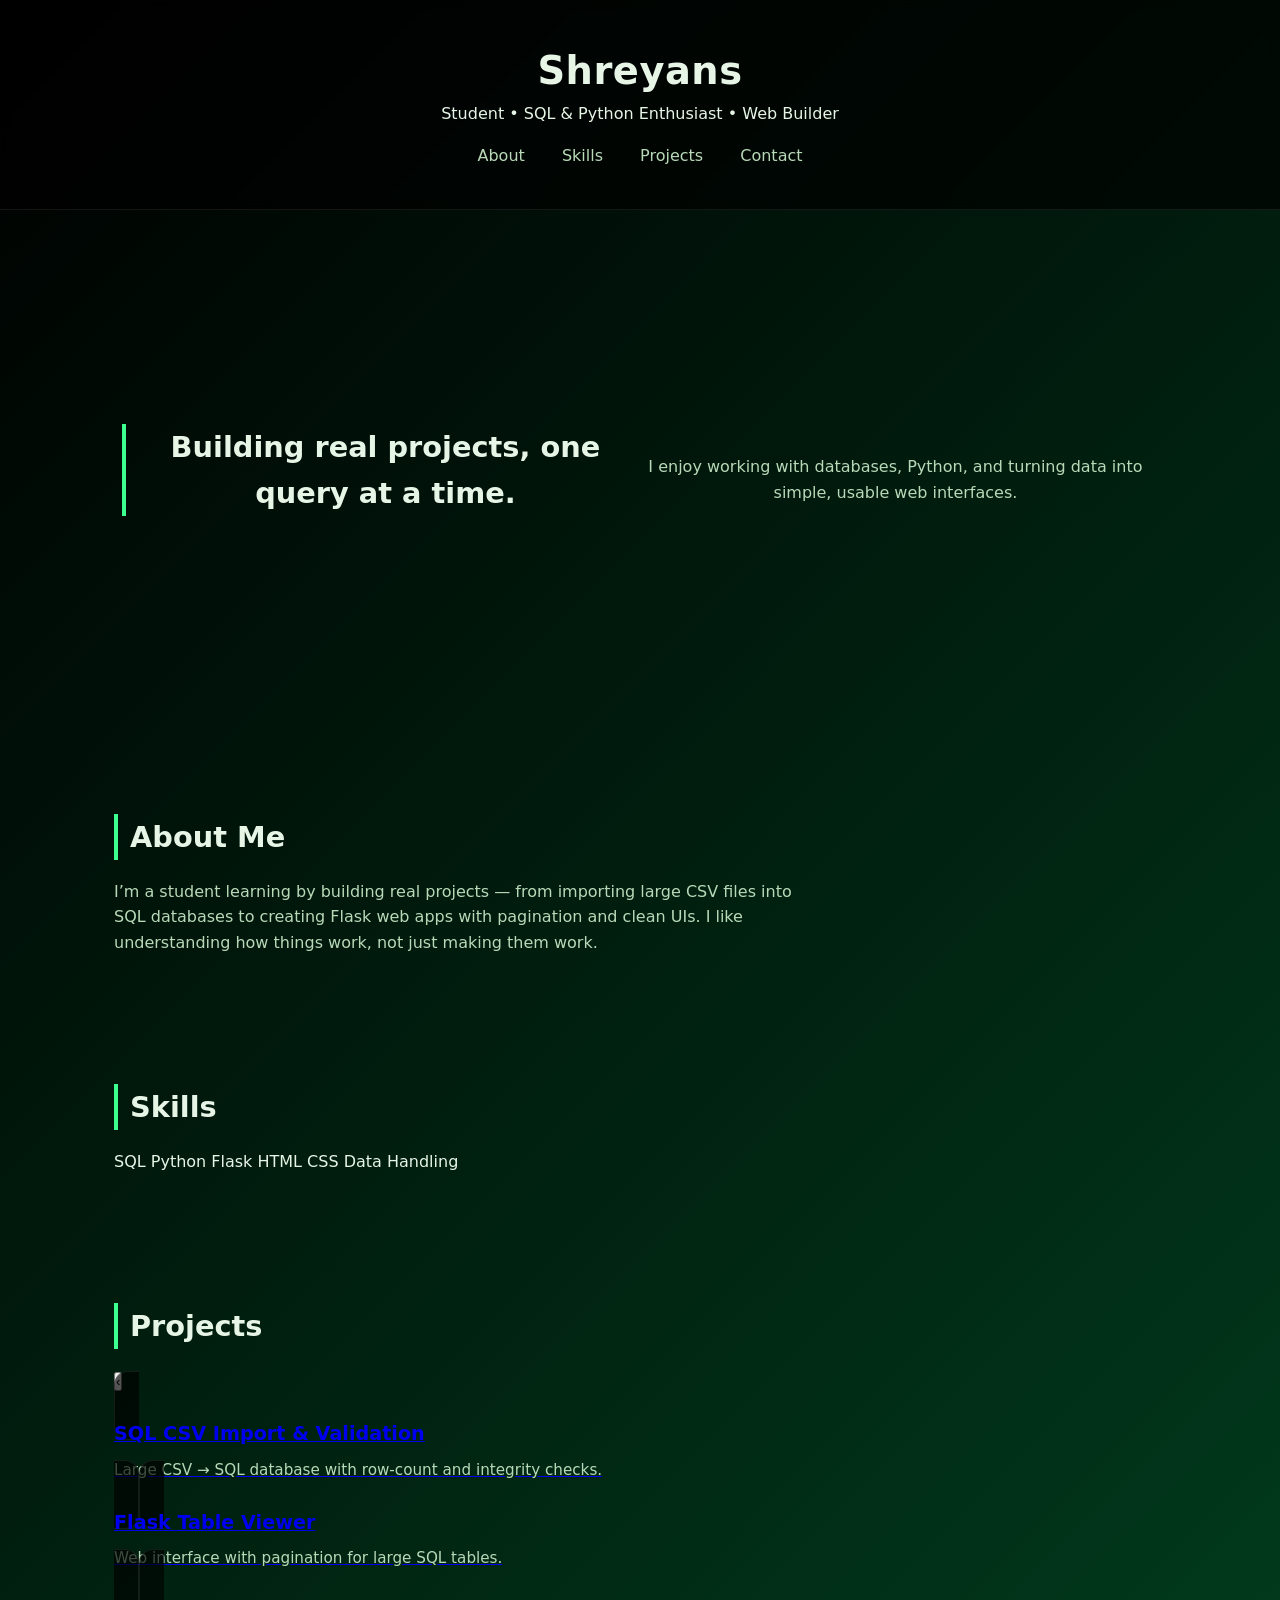
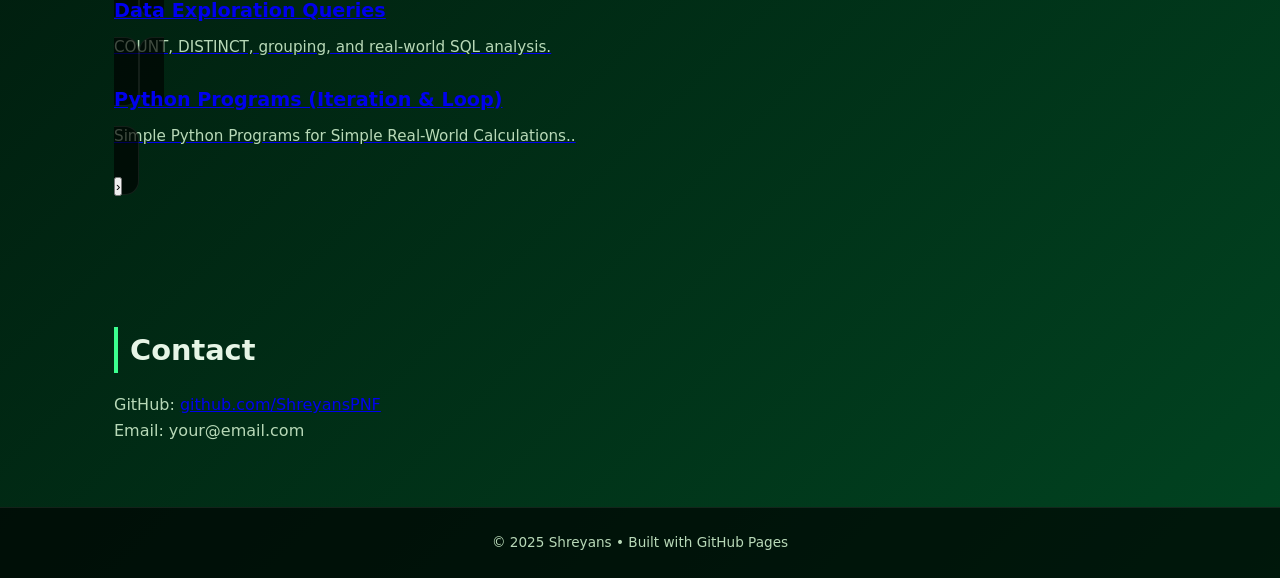
==== index.html @ ba85c7fb "Update GitHub link in contact section" ====
<!DOCTYPE html>
<html lang="en">
<head>
  <meta charset="UTF-8">
  <meta name="viewport" content="width=device-width, initial-scale=1.0">
  <title>Shreyans | Portfolio</title>
   <link rel="icon" type="image/png" href="images/logo.png">
  <link rel="stylesheet" href="style.css">
</head>
<body>

  <!-- Header -->
  <header>
    <h1>Shreyans</h1>
    <p class="tagline">Student • SQL & Python Enthusiast • Web Builder</p>
    <nav>
      <a href="#about">About</a>
      <a href="#skills">Skills</a>
      <a href="#projects">Projects</a>
      <a href="#contact">Contact</a>
    </nav>
  </header>

  <!-- Hero -->
  <section class="hero">
    <h2>Building real projects, one query at a time.</h2>
    <p>
      I enjoy working with databases, Python, and turning data into
      simple, usable web interfaces.
    </p>
  </section>

  <!-- About -->
  <section id="about">
    <h2>About Me</h2>
    <p>
      I’m a student learning by building real projects — from importing
      large CSV files into SQL databases to creating Flask web apps with
      pagination and clean UIs. I like understanding how things work,
      not just making them work.
    </p>
  </section>

  <!-- Skills -->
  <section id="skills">
    <h2>Skills</h2>
    <div class="skills-list">
      <span>SQL</span>
      <span>Python</span>
      <span>Flask</span>
      <span>HTML</span>
      <span>CSS</span>
      <span>Data Handling</span>
    </div>
  </section>

 <section id="projects">
  <h2>Projects</h2>

  <div class="carousel-container">
    <button class="carousel-btn left" onclick="scrollCarousel(-1)">‹</button>

    <div class="carousel" id="carousel">

      <a class="project-card" href="projects/sql-csv-import.html">
        <div class="project-image" style="background-image: url('images/sql.png');"></div>
        <h3>SQL CSV Import & Validation</h3>
        <p>Large CSV → SQL database with row-count and integrity checks.</p>
      </a>

      <a class="project-card" href="projects/flask-pagination.html">
        <div class="project-image" style="background-image: url('images/flask.png');"></div>
        <h3>Flask Table Viewer</h3>
        <p>Web interface with pagination for large SQL tables.</p>
      </a>

      <a class="project-card" href="projects/data-analysis.html">
        <div class="project-image" style="background-image: url('images/project-files.png');"></div>
        <h3>Data Exploration Queries</h3>
        <p>COUNT, DISTINCT, grouping, and real-world SQL analysis.</p>
      </a>

      <a class="project-card" href="projects/python.html">
        <div class="project-image" style="background-image: url('images/hd-python-logo-symbol-transparent-png-735811696257415dbkifcuokn.png');"></div>
        <h3>Python Programs (Iteration & Loop)</h3>
        <p>Simple Python Programs for Simple Real-World Calculations..</p>
      </a>

    </div>

    <button class="carousel-btn right" onclick="scrollCarousel(1)">›</button>
  </div>
</section>

<script src="carousel.js"></script>


  <!-- Contact -->
  <section id="contact">
    <h2>Contact</h2>
    <p>
      GitHub: <a href="https://github.com/ShreyansPNF" target="_blank">github.com/ShreyansPNF</a>
      
    </p>
    <p>Email: your@email.com</p>
  </section>

  <!-- Footer -->
  <footer>
    <p>© 2025 Shreyans • Built with GitHub Pages</p>
  </footer>

</body>
</html>
---- style.css ----
/* =====================
   CSS RESET & VARIABLES
===================== */
:root {
  --bg-dark: #000000;
  --bg-green: #014421;
  --surface: rgba(0, 0, 0, 0.65);
  --text-main: #e6f5e6;
  --text-muted: #b8d9b8;
  --accent: #3cff8f;
  --accent-soft: #1fa463;
  --border-soft: rgba(255, 255, 255, 0.08);
}

* {
  box-sizing: border-box;
  margin: 0;
  padding: 0;
}

/* =====================
   BODY
===================== */
body {
  font-family: system-ui, -apple-system, BlinkMacSystemFont, "Segoe UI",
               Roboto, Ubuntu, Cantarell, sans-serif;
  background: linear-gradient(135deg, var(--bg-dark), var(--bg-green));
  color: var(--text-main);
  line-height: 1.6;
}

/* =====================
   HEADER
===================== */
header {
  padding: 2.5rem 1.5rem;
  background: var(--surface);
  backdrop-filter: blur(6px);
  border-bottom: 1px solid var(--border-soft);
  text-align: center;
}

header h1 {
  font-size: 2.4rem;
  font-weight: 700;
  letter-spacing: 0.5px;
}

nav {
  margin-top: 1rem;
}

nav a {
  margin: 0 1rem;
  text-decoration: none;
  color: var(--text-muted);
  font-weight: 500;
  transition: color 0.25s ease;
}

nav a:hover {
  color: var(--accent);
}

/* =====================
   HERO
===================== */
.hero {
  min-height: 60vh;
  display: flex;
  align-items: center;
  justify-content: center;
  text-align: center;
  padding: 2rem;
}

.hero-content h2 {
  font-size: 2.2rem;
  font-weight: 600;
  margin-bottom: 0.5rem;
}

.hero-content p {
  font-size: 1.1rem;
  color: var(--text-muted);
  max-width: 520px;
  margin: 0 auto;
}

/* =====================
   SECTIONS
===================== */
section {
  padding: 4rem 1.5rem;
  max-width: 1100px;
  margin: auto;
}

section h2 {
  font-size: 1.8rem;
  margin-bottom: 1.2rem;
  border-left: 4px solid var(--accent);
  padding-left: 0.75rem;
}

section p {
  max-width: 700px;
  color: var(--text-muted);
}

/* =====================
   PROJECT CARDS / CAROUSEL
===================== */
.projects-grid {
  display: grid;
  grid-template-columns: repeat(auto-fit, minmax(260px, 1fr));
  gap: 1.5rem;
  margin-top: 2rem;
}

.project-card {
  background: var(--surface);
  border: 1px solid var(--border-soft);
  border-radius: 14px;
  padding: 1.5rem;
  transition: transform 0.25s ease, border 0.25s ease;
}

.project-card:hover {
  transform: translateY(-4px);
  border-color: var(--accent-soft);
}

.project-card h3 {
  font-size: 1.2rem;
  margin-bottom: 0.5rem;
}

.project-card p {
  font-size: 0.95rem;
}

/* =====================
   BUTTONS
===================== */
.btn {
  display: inline-block;
  margin-top: 1rem;
  padding: 0.55rem 1.2rem;
  border-radius: 999px;
  background: transparent;
  border: 1px solid var(--accent);
  color: var(--accent);
  text-decoration: none;
  font-size: 0.9rem;
  transition: background 0.25s ease, color 0.25s ease;
}

.btn:hover {
  background: var(--accent);
  color: #002412;
}

/* =====================
   FOOTER
===================== */
footer {
  text-align: center;
  padding: 1.5rem;
  background: var(--surface);
  border-top: 1px solid var(--border-soft);
  font-size: 0.85rem;
  color: var(--text-muted);
}
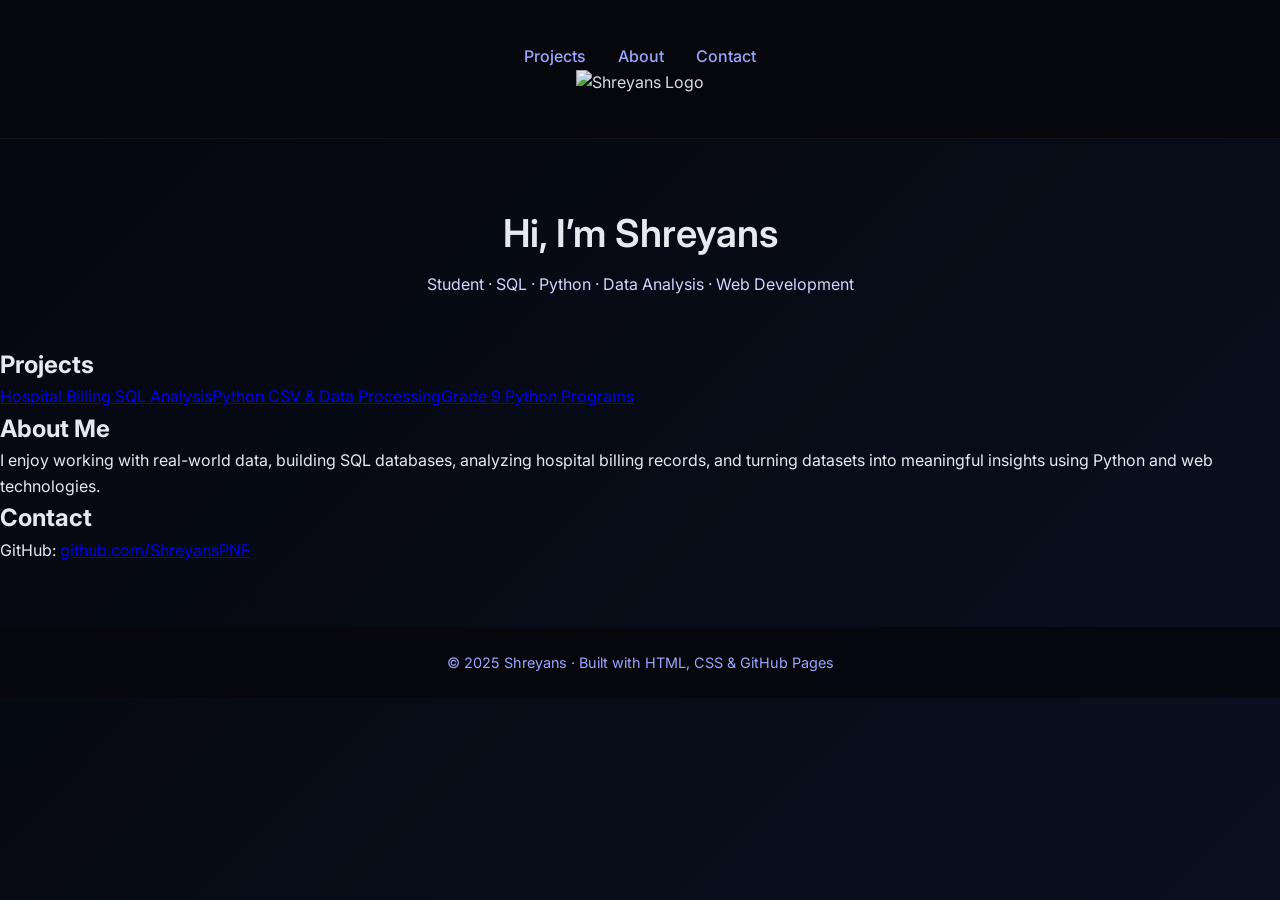
==== commit 6981e0ef: "Refactor index.html for improved structure and clarity" ====
--- a/index.html
+++ b/index.html
@@ -1,113 +1,102 @@
 <!DOCTYPE html>
 <html lang="en">
 <head>
-  <meta charset="UTF-8">
-  <meta name="viewport" content="width=device-width, initial-scale=1.0">
+  <meta charset="UTF-8" />
+  <meta name="viewport" content="width=device-width, initial-scale=1.0" />
   <title>Shreyans | Portfolio</title>
-   <link rel="icon" type="image/png" href="images/logo.png">
-  <link rel="stylesheet" href="style.css">
+
+  <!-- CSS -->
+  <link rel="stylesheet" href="style.css?v=5">
+
+  <!-- Optional Google Font -->
+  <link href="https://fonts.googleapis.com/css2?family=Inter:wght@400;500;600;700&display=swap" rel="stylesheet">
 </head>
+
 <body>
 
-  <!-- Header -->
-  <header>
-    <h1>Shreyans</h1>
-    <p class="tagline">Student • SQL & Python Enthusiast • Web Builder</p>
-    <nav>
-      <a href="#about">About</a>
-      <a href="#skills">Skills</a>
-      <a href="#projects">Projects</a>
-      <a href="#contact">Contact</a>
-    </nav>
+  <!-- ================= HEADER ================= -->
+  <header class="header">
+    <div class="header-inner">
+
+      <!-- Navigation -->
+      <nav class="nav">
+        <a href="#projects">Projects</a>
+        <a href="#about">About</a>
+        <a href="#contact">Contact</a>
+      </nav>
+
+      <!-- Center Logo -->
+      <div class="logo">
+        <!-- Replace logo.png with your logo file -->
+        <img src="logo.png" alt="Shreyans Logo">
+      </div>
+
+    </div>
   </header>
 
-  <!-- Hero -->
+  <!-- ================= HERO ================= -->
   <section class="hero">
-    <h2>Building real projects, one query at a time.</h2>
+    <h1>Hi, I’m Shreyans</h1>
     <p>
-      I enjoy working with databases, Python, and turning data into
-      simple, usable web interfaces.
+      Student · SQL · Python · Data Analysis · Web Development
     </p>
   </section>
 
-  <!-- About -->
-  <section id="about">
+  <!-- ================= PROJECTS ================= -->
+  <section class="projects" id="projects">
+    <h2>Projects</h2>
+
+    <div class="carousel">
+
+      <!-- Project Card 1 -->
+      <a href="sql-project.html" class="card">
+        <span>Hospital Billing SQL Analysis</span>
+      </a>
+
+      <!-- Project Card 2 -->
+      <a href="python-project.html" class="card">
+        <span>Python CSV & Data Processing</span>
+      </a>
+
+      <!-- Project Card 3 -->
+      <a href="grade9.html" class="card">
+        <span>Grade 9 Python Programs</span>
+      </a>
+
+      <!-- Add more cards anytime -->
+      <!--
+      <a href="new-project.html" class="card">
+        <span>New Project</span>
+      </a>
+      -->
+
+    </div>
+  </section>
+
+  <!-- ================= ABOUT ================= -->
+  <section class="about" id="about">
     <h2>About Me</h2>
     <p>
-      I’m a student learning by building real projects — from importing
-      large CSV files into SQL databases to creating Flask web apps with
-      pagination and clean UIs. I like understanding how things work,
-      not just making them work.
+      I enjoy working with real-world data, building SQL databases,
+      analyzing hospital billing records, and turning datasets into
+      meaningful insights using Python and web technologies.
     </p>
   </section>
 
-  <!-- Skills -->
-  <section id="skills">
-    <h2>Skills</h2>
-    <div class="skills-list">
-      <span>SQL</span>
-      <span>Python</span>
-      <span>Flask</span>
-      <span>HTML</span>
-      <span>CSS</span>
-      <span>Data Handling</span>
-    </div>
+  <!-- ================= CONTACT ================= -->
+  <section class="contact" id="contact">
+    <h2>Contact</h2>
+    <p>
+      GitHub:
+      <a href="https://github.com/ShreyansPNF" target="_blank">
+        github.com/ShreyansPNF
+      </a>
+    </p>
   </section>
 
- <section id="projects">
-  <h2>Projects</h2>
-
-  <div class="carousel-container">
-    <button class="carousel-btn left" onclick="scrollCarousel(-1)">‹</button>
-
-    <div class="carousel" id="carousel">
-
-      <a class="project-card" href="projects/sql-csv-import.html">
-        <div class="project-image" style="background-image: url('images/sql.png');"></div>
-        <h3>SQL CSV Import & Validation</h3>
-        <p>Large CSV → SQL database with row-count and integrity checks.</p>
-      </a>
-
-      <a class="project-card" href="projects/flask-pagination.html">
-        <div class="project-image" style="background-image: url('images/flask.png');"></div>
-        <h3>Flask Table Viewer</h3>
-        <p>Web interface with pagination for large SQL tables.</p>
-      </a>
-
-      <a class="project-card" href="projects/data-analysis.html">
-        <div class="project-image" style="background-image: url('images/project-files.png');"></div>
-        <h3>Data Exploration Queries</h3>
-        <p>COUNT, DISTINCT, grouping, and real-world SQL analysis.</p>
-      </a>
-
-      <a class="project-card" href="projects/python.html">
-        <div class="project-image" style="background-image: url('images/hd-python-logo-symbol-transparent-png-735811696257415dbkifcuokn.png');"></div>
-        <h3>Python Programs (Iteration & Loop)</h3>
-        <p>Simple Python Programs for Simple Real-World Calculations..</p>
-      </a>
-
-    </div>
-
-    <button class="carousel-btn right" onclick="scrollCarousel(1)">›</button>
-  </div>
-</section>
-
-<script src="carousel.js"></script>
-
-
-  <!-- Contact -->
-  <section id="contact">
-    <h2>Contact</h2>
-    <p>
-      GitHub: <a href="https://github.com/ShreyansPNF" target="_blank">github.com/ShreyansPNF</a>
-      
-    </p>
-    <p>Email: your@email.com</p>
-  </section>
-
-  <!-- Footer -->
-  <footer>
-    <p>© 2025 Shreyans • Built with GitHub Pages</p>
+  <!-- ================= FOOTER ================= -->
+  <footer class="footer">
+    <p>© 2025 Shreyans · Built with HTML, CSS & GitHub Pages</p>
   </footer>
 
 </body>
--- a/style.css
+++ b/style.css
@@ -1,31 +1,17 @@
 /* =====================
-   CSS RESET & VARIABLES
+   GLOBAL
 ===================== */
-:root {
-  --bg-dark: #000000;
-  --bg-green: #014421;
-  --surface: rgba(0, 0, 0, 0.65);
-  --text-main: #e6f5e6;
-  --text-muted: #b8d9b8;
-  --accent: #3cff8f;
-  --accent-soft: #1fa463;
-  --border-soft: rgba(255, 255, 255, 0.08);
+* {
+  margin: 0;
+  padding: 0;
+  box-sizing: border-box;
 }
 
-* {
-  box-sizing: border-box;
-  margin: 0;
-  padding: 0;
-}
-
-/* =====================
-   BODY
-===================== */
 body {
-  font-family: system-ui, -apple-system, BlinkMacSystemFont, "Segoe UI",
-               Roboto, Ubuntu, Cantarell, sans-serif;
-  background: linear-gradient(135deg, var(--bg-dark), var(--bg-green));
-  color: var(--text-main);
+  font-family: "Inter", Arial, sans-serif;
+  background: linear-gradient(135deg, #05070d, #0a1020);
+  color: #e6e9f0;
+  min-height: 100vh;
   line-height: 1.6;
 }
 
@@ -33,132 +19,125 @@
    HEADER
 ===================== */
 header {
-  padding: 2.5rem 1.5rem;
-  background: var(--surface);
-  backdrop-filter: blur(6px);
-  border-bottom: 1px solid var(--border-soft);
+  padding: 2rem 1rem 1.5rem;
   text-align: center;
+  background: rgba(5, 7, 13, 0.9);
+  border-bottom: 1px solid rgba(255,255,255,0.05);
 }
 
-header h1 {
-  font-size: 2.4rem;
-  font-weight: 700;
-  letter-spacing: 0.5px;
+.logo-container {
+  display: flex;
+  justify-content: center;
+  margin-bottom: 0.75rem;
 }
 
+.logo {
+  height: 44px;
+  opacity: 0.95;
+}
+
+h1 {
+  font-size: 2.4rem;
+  font-weight: 600;
+  margin-bottom: 0.5rem;
+}
+
+/* =====================
+   NAV
+===================== */
 nav {
-  margin-top: 1rem;
+  margin-top: 0.75rem;
 }
 
 nav a {
-  margin: 0 1rem;
+  color: #9aa7ff;
   text-decoration: none;
-  color: var(--text-muted);
+  margin: 0 14px;
   font-weight: 500;
   transition: color 0.25s ease;
 }
 
 nav a:hover {
-  color: var(--accent);
+  color: #ffffff;
 }
 
 /* =====================
    HERO
 ===================== */
 .hero {
-  min-height: 60vh;
-  display: flex;
-  align-items: center;
-  justify-content: center;
+  padding: 4rem 1rem 3rem;
   text-align: center;
-  padding: 2rem;
 }
 
-.hero-content h2 {
+.hero h2 {
   font-size: 2.2rem;
-  font-weight: 600;
+  margin-bottom: 0.8rem;
+}
+
+.hero p {
+  max-width: 600px;
+  margin: auto;
+  color: #cfd6ff;
+}
+
+/* =====================
+   CAROUSEL
+===================== */
+.carousel-wrapper {
+  max-width: 900px;
+  margin: 3rem auto;
+  position: relative;
+  overflow: hidden;
+  border-radius: 16px;
+  background: rgba(255,255,255,0.03);
+  border: 1px solid rgba(255,255,255,0.05);
+}
+
+.carousel {
+  display: flex;
+  transition: transform 0.5s ease-in-out;
+}
+
+.carousel-item {
+  min-width: 100%;
+  padding: 3rem;
+  text-align: center;
+}
+
+.carousel-item h3 {
+  font-size: 1.6rem;
   margin-bottom: 0.5rem;
 }
 
-.hero-content p {
-  font-size: 1.1rem;
-  color: var(--text-muted);
-  max-width: 520px;
-  margin: 0 auto;
+.carousel-item p {
+  color: #b8c0ff;
 }
 
 /* =====================
-   SECTIONS
+   CAROUSEL BUTTONS
 ===================== */
-section {
-  padding: 4rem 1.5rem;
-  max-width: 1100px;
-  margin: auto;
+.carousel-btn {
+  position: absolute;
+  top: 50%;
+  transform: translateY(-50%);
+  background: rgba(20, 30, 70, 0.8);
+  color: white;
+  border: none;
+  padding: 0.6rem 1rem;
+  font-size: 1.2rem;
+  cursor: pointer;
 }
 
-section h2 {
-  font-size: 1.8rem;
-  margin-bottom: 1.2rem;
-  border-left: 4px solid var(--accent);
-  padding-left: 0.75rem;
+.carousel-btn:hover {
+  background: rgba(60, 90, 255, 0.9);
 }
 
-section p {
-  max-width: 700px;
-  color: var(--text-muted);
+.prev {
+  left: 10px;
 }
 
-/* =====================
-   PROJECT CARDS / CAROUSEL
-===================== */
-.projects-grid {
-  display: grid;
-  grid-template-columns: repeat(auto-fit, minmax(260px, 1fr));
-  gap: 1.5rem;
-  margin-top: 2rem;
-}
-
-.project-card {
-  background: var(--surface);
-  border: 1px solid var(--border-soft);
-  border-radius: 14px;
-  padding: 1.5rem;
-  transition: transform 0.25s ease, border 0.25s ease;
-}
-
-.project-card:hover {
-  transform: translateY(-4px);
-  border-color: var(--accent-soft);
-}
-
-.project-card h3 {
-  font-size: 1.2rem;
-  margin-bottom: 0.5rem;
-}
-
-.project-card p {
-  font-size: 0.95rem;
-}
-
-/* =====================
-   BUTTONS
-===================== */
-.btn {
-  display: inline-block;
-  margin-top: 1rem;
-  padding: 0.55rem 1.2rem;
-  border-radius: 999px;
-  background: transparent;
-  border: 1px solid var(--accent);
-  color: var(--accent);
-  text-decoration: none;
-  font-size: 0.9rem;
-  transition: background 0.25s ease, color 0.25s ease;
-}
-
-.btn:hover {
-  background: var(--accent);
-  color: #002412;
+.next {
+  right: 10px;
 }
 
 /* =====================
@@ -167,8 +146,8 @@
 footer {
   text-align: center;
   padding: 1.5rem;
-  background: var(--surface);
-  border-top: 1px solid var(--border-soft);
-  font-size: 0.85rem;
-  color: var(--text-muted);
+  margin-top: 4rem;
+  background: rgba(5,7,13,0.9);
+  color: #9aa7ff;
+  font-size: 0.9rem;
 }
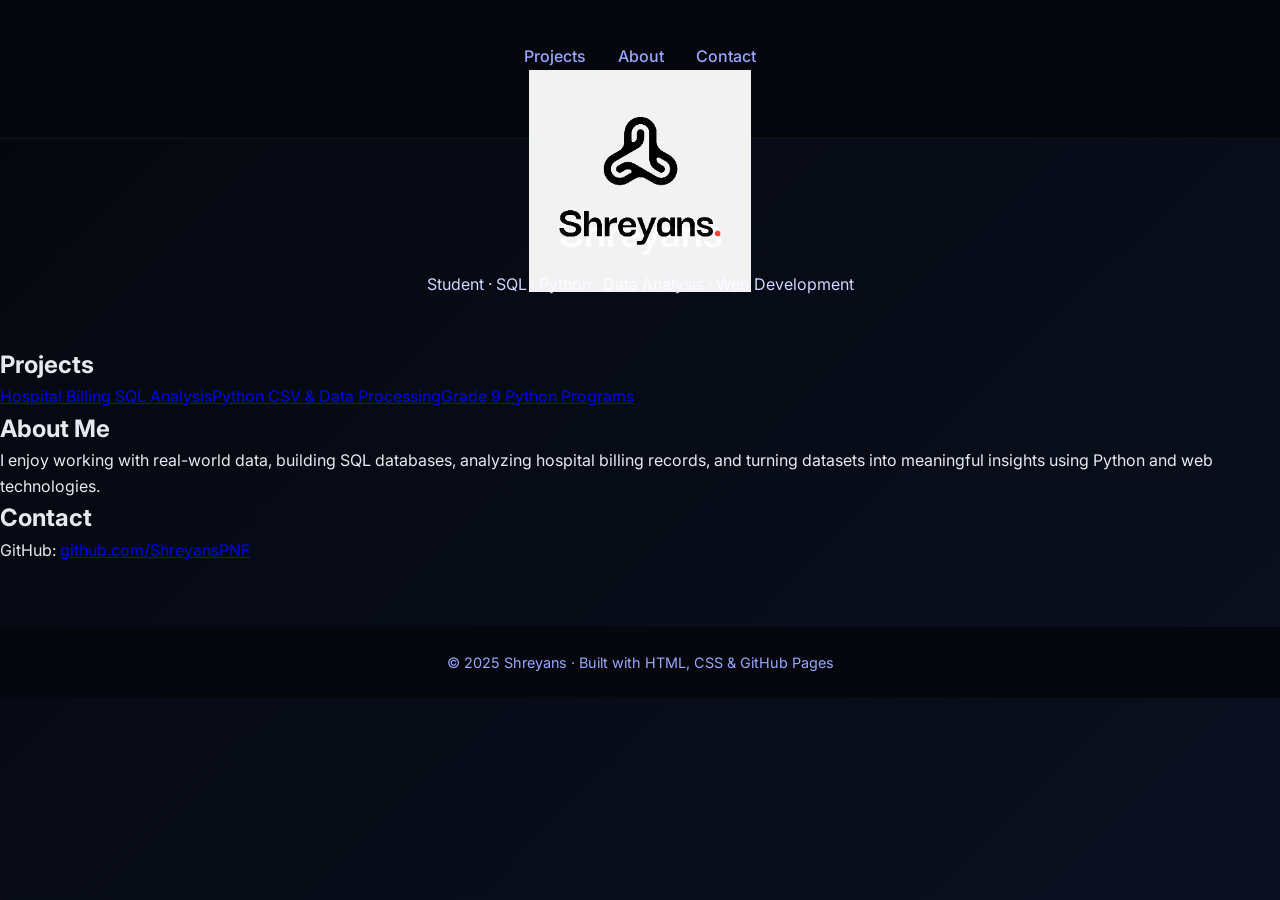
==== commit d608e144: "Update logo image source and header text" ====
--- a/index.html
+++ b/index.html
@@ -28,7 +28,7 @@
       <!-- Center Logo -->
       <div class="logo">
         <!-- Replace logo.png with your logo file -->
-        <img src="logo.png" alt="Shreyans Logo">
+        <img src="images/logo.png" alt="Shreyans Logo">
       </div>
 
     </div>
@@ -36,7 +36,7 @@
 
   <!-- ================= HERO ================= -->
   <section class="hero">
-    <h1>Hi, I’m Shreyans</h1>
+    <h1>Shreyans</h1>
     <p>
       Student · SQL · Python · Data Analysis · Web Development
     </p>
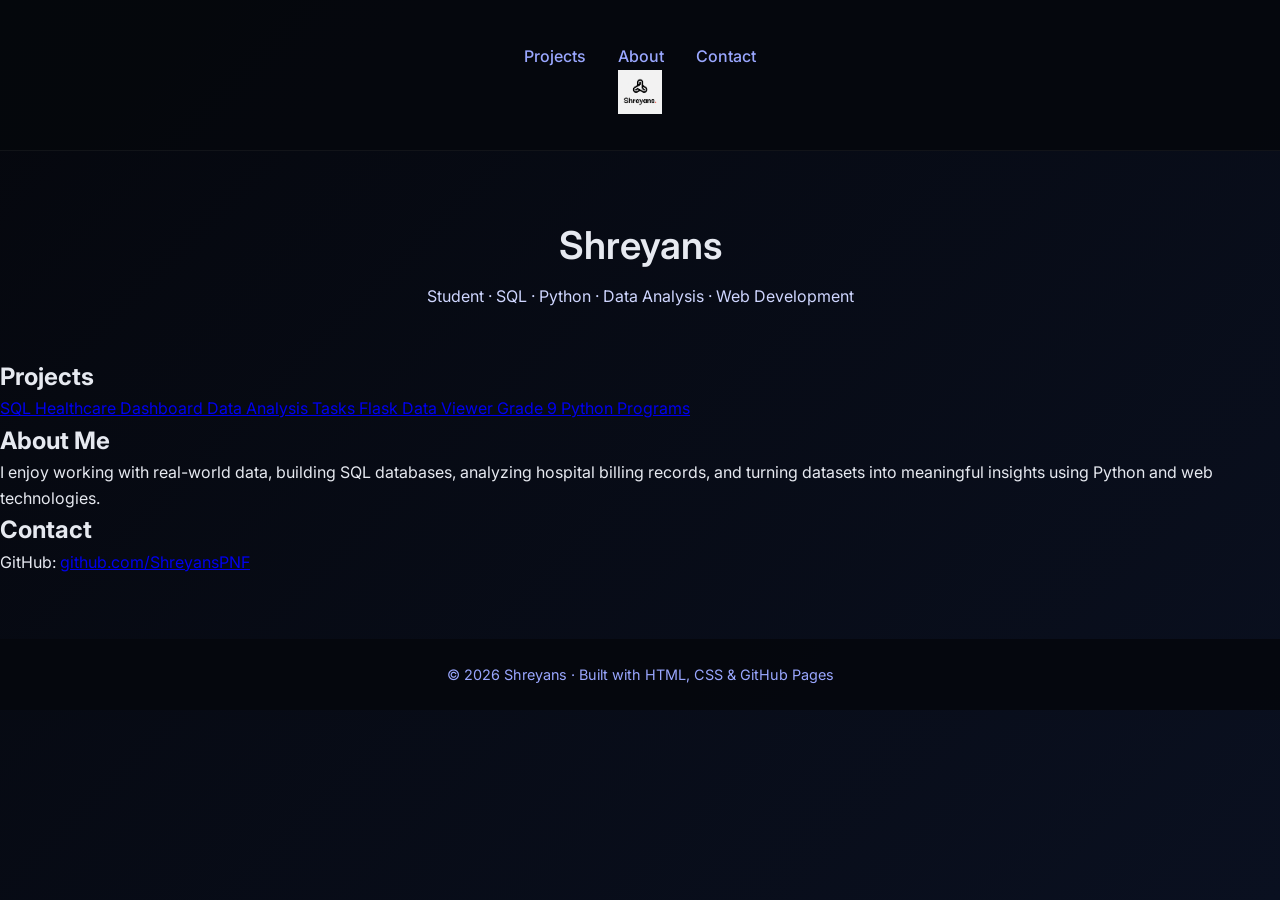
==== commit 8b489152: "Refactor index.html by cleaning up comments Removed unnecessary comments and updated footer year." ====
--- a/index.html
+++ b/index.html
@@ -5,13 +5,10 @@
   <meta name="viewport" content="width=device-width, initial-scale=1.0" />
   <title>Shreyans | Portfolio</title>
 
-  <!-- CSS -->
   <link rel="stylesheet" href="style.css?v=5">
 
-  <!-- Optional Google Font -->
   <link href="https://fonts.googleapis.com/css2?family=Inter:wght@400;500;600;700&display=swap" rel="stylesheet">
 </head>
-
 <body>
 
   <!-- ================= HEADER ================= -->
@@ -25,10 +22,9 @@
         <a href="#contact">Contact</a>
       </nav>
 
-      <!-- Center Logo -->
-      <div class="logo">
-        <!-- Replace logo.png with your logo file -->
-        <img src="images/logo.png" alt="Shreyans Logo">
+      <!-- Logo -->
+      <div class="logo-container">
+        <img class="logo" src="images/logo.png" alt="Shreyans Logo">
       </div>
 
     </div>
@@ -45,31 +41,22 @@
   <!-- ================= PROJECTS ================= -->
   <section class="projects" id="projects">
     <h2>Projects</h2>
-
-    <div class="carousel">
-
-      <!-- Project Card 1 -->
-      <a href="sql-project.html" class="card">
-        <span>Hospital Billing SQL Analysis</span>
+    <div class="projects-grid">
+      <a href="projects/sql-csv-import.html" class="card">
+        <span>SQL Healthcare Dashboard</span>
       </a>
 
-      <!-- Project Card 2 -->
-      <a href="python-project.html" class="card">
-        <span>Python CSV & Data Processing</span>
+      <a href="projects/data-analysis.html" class="card">
+        <span>Data Analysis Tasks</span>
       </a>
 
-      <!-- Project Card 3 -->
-      <a href="grade9.html" class="card">
+      <a href="projects/flash-pagination.html" class="card">
+        <span>Flask Data Viewer</span>
+      </a>
+
+      <a href="projects/python.html" class="card">
         <span>Grade 9 Python Programs</span>
       </a>
-
-      <!-- Add more cards anytime -->
-      <!--
-      <a href="new-project.html" class="card">
-        <span>New Project</span>
-      </a>
-      -->
-
     </div>
   </section>
 
@@ -94,9 +81,8 @@
     </p>
   </section>
 
-  <!-- ================= FOOTER ================= -->
   <footer class="footer">
-    <p>© 2025 Shreyans · Built with HTML, CSS & GitHub Pages</p>
+    <p>© 2026 Shreyans · Built with HTML, CSS & GitHub Pages</p>
   </footer>
 
 </body>
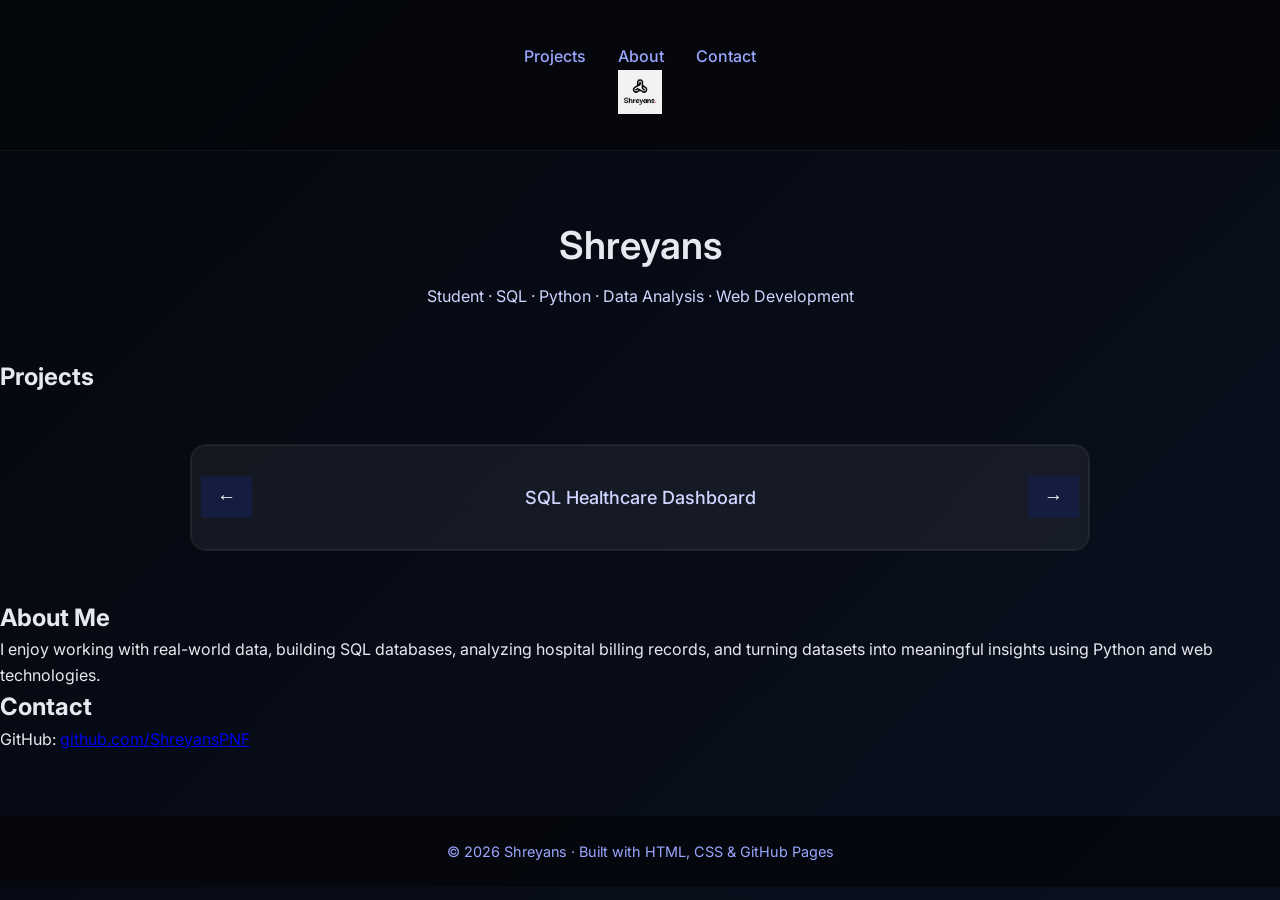
==== commit 5f3d4d26: "Refactor projects section into a carousel layout" ====
--- a/index.html
+++ b/index.html
@@ -6,7 +6,8 @@
   <title>Shreyans | Portfolio</title>
 
   <link rel="stylesheet" href="style.css?v=5">
-
+<!-- Be sure to include this before </body> -->
+<script src="carousel.js"></script>
   <link href="https://fonts.googleapis.com/css2?family=Inter:wght@400;500;600;700&display=swap" rel="stylesheet">
 </head>
 <body>
@@ -39,26 +40,31 @@
   </section>
 
   <!-- ================= PROJECTS ================= -->
-  <section class="projects" id="projects">
-    <h2>Projects</h2>
-    <div class="projects-grid">
-      <a href="projects/sql-csv-import.html" class="card">
+<!-- ...header, hero, etc above... -->
+<section class="projects" id="projects">
+  <h2>Projects</h2>
+  <div class="carousel-wrapper">
+    <button class="carousel-btn prev" onclick="scrollCarousel(-1)">&#8592;</button>
+    <div class="carousel" id="carousel">
+      <a href="projects/sql-csv-import.html" class="carousel-item card">
         <span>SQL Healthcare Dashboard</span>
       </a>
-
-      <a href="projects/data-analysis.html" class="card">
+      <a href="projects/data-analysis.html" class="carousel-item card">
         <span>Data Analysis Tasks</span>
       </a>
-
-      <a href="projects/flash-pagination.html" class="card">
+      <a href="projects/flash-pagination.html" class="carousel-item card">
         <span>Flask Data Viewer</span>
       </a>
-
-      <a href="projects/python.html" class="card">
+      <a href="projects/python.html" class="carousel-item card">
         <span>Grade 9 Python Programs</span>
       </a>
     </div>
-  </section>
+    <button class="carousel-btn next" onclick="scrollCarousel(1)">&#8594;</button>
+  </div>
+</section>
+<!-- ...rest of your HTML... -->
+
+
 
   <!-- ================= ABOUT ================= -->
   <section class="about" id="about">
--- a/style.css
+++ b/style.css
@@ -151,3 +151,32 @@
   color: #9aa7ff;
   font-size: 0.9rem;
 }
+
+/* ...keep your CSS here, but add the grid for project cards: ... */
+
+.projects-grid {
+  display: grid;
+  grid-template-columns: repeat(auto-fit, minmax(220px, 1fr));
+  gap: 1.5rem;
+  margin: 2rem 0;
+}
+
+.card {
+  background: rgba(255,255,255,0.03);
+  border: 1px solid rgba(255,255,255,0.07);
+  border-radius: 14px;
+  padding: 2.3rem 1rem;
+  text-align: center;
+  color: #cfd6ff;
+  font-size: 1.13rem;
+  font-weight: 500;
+  text-decoration: none;
+  box-shadow: 0 2px 12px 0 rgba(0,0,0,0.07);
+  transition: background 0.25s, box-shadow 0.25s, color 0.18s;
+  cursor: pointer;
+}
+
+.card:hover {
+  background: rgba(70, 100, 255, 0.1);
+  color: #fff;
+}
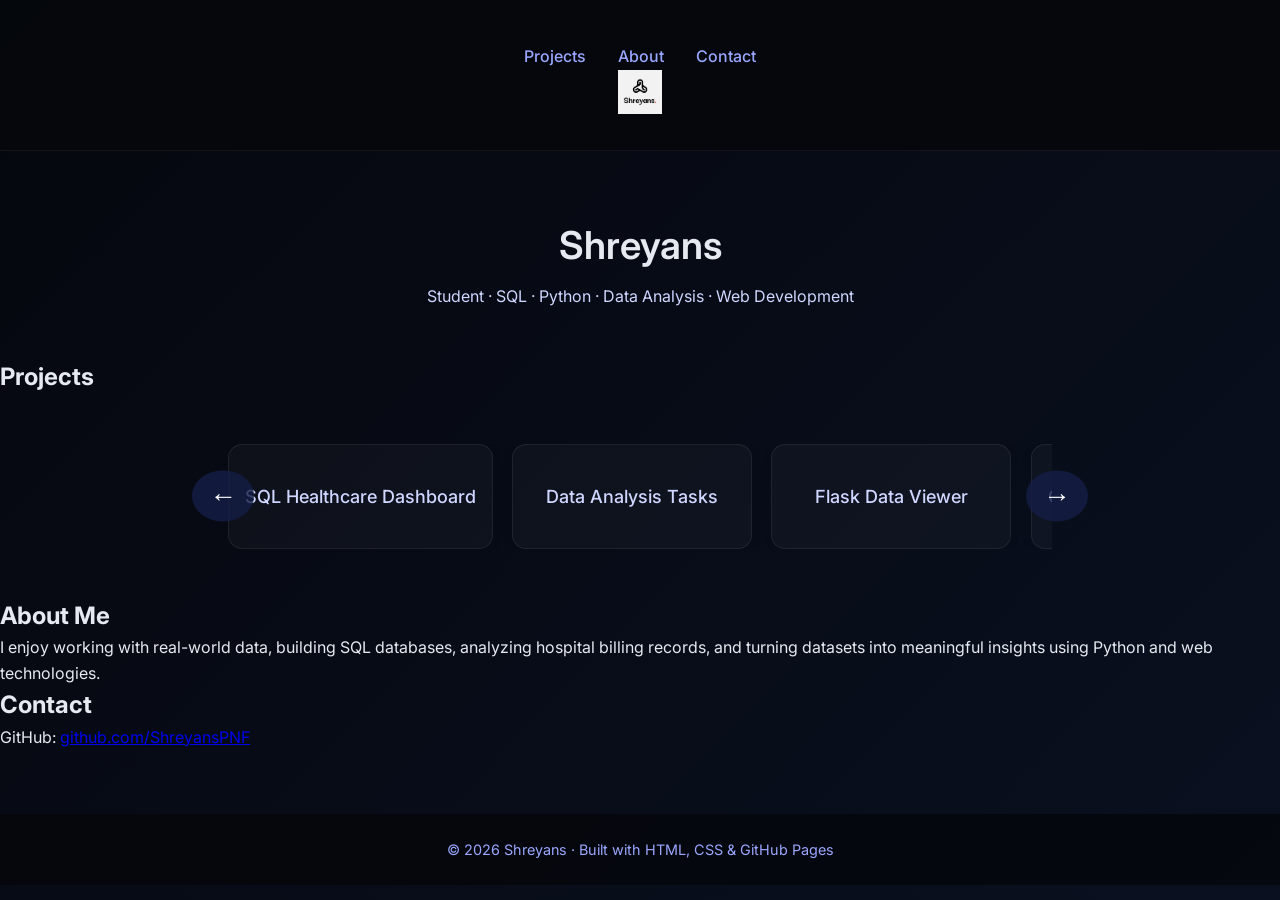
==== commit 3dde3554: "Add favicon link for the website Add favicon link to the HTML head section." ====
--- a/index.html
+++ b/index.html
@@ -9,6 +9,7 @@
 <!-- Be sure to include this before </body> -->
 <script src="carousel.js"></script>
   <link href="https://fonts.googleapis.com/css2?family=Inter:wght@400;500;600;700&display=swap" rel="stylesheet">
+  <link rel="icon" href="images/logo.png" type="image/x-icon">
 </head>
 <body>
 
--- a/style.css
+++ b/style.css
@@ -88,34 +88,44 @@
   margin: 3rem auto;
   position: relative;
   overflow: hidden;
-  border-radius: 16px;
-  background: rgba(255,255,255,0.03);
-  border: 1px solid rgba(255,255,255,0.05);
+  padding: 0 38px; /* room for arrows */
 }
 
 .carousel {
   display: flex;
-  transition: transform 0.5s ease-in-out;
+  overflow-x: auto;
+  scroll-behavior: smooth;
+  gap: 1.2rem;
+  scrollbar-width: none; /* hide scrollbar Firefox */
+}
+
+.carousel::-webkit-scrollbar {
+  display: none; /* hide scrollbar Chrome/Safari */
 }
 
 .carousel-item {
-  min-width: 100%;
-  padding: 3rem;
+  min-width: 240px;
+  max-width: 300px;
+  flex: 0 0 auto;
+  background: rgba(255,255,255,0.03);
+  border: 1px solid rgba(255,255,255,0.07);
+  border-radius: 14px;
+  padding: 2.3rem 1rem;
   text-align: center;
+  color: #cfd6ff;
+  font-size: 1.13rem;
+  font-weight: 500;
+  text-decoration: none;
+  box-shadow: 0 2px 12px 0 rgba(0,0,0,0.07);
+  transition: background 0.25s, box-shadow 0.25s, color 0.18s;
+  cursor: pointer;
 }
 
-.carousel-item h3 {
-  font-size: 1.6rem;
-  margin-bottom: 0.5rem;
+.carousel-item:hover {
+  background: rgba(70, 100, 255, 0.1);
+  color: #fff;
 }
 
-.carousel-item p {
-  color: #b8c0ff;
-}
-
-/* =====================
-   CAROUSEL BUTTONS
-===================== */
 .carousel-btn {
   position: absolute;
   top: 50%;
@@ -123,21 +133,24 @@
   background: rgba(20, 30, 70, 0.8);
   color: white;
   border: none;
-  padding: 0.6rem 1rem;
-  font-size: 1.2rem;
+  padding: 0.6rem 1.1rem;
+  font-size: 1.7rem;
   cursor: pointer;
+  border-radius: 50%;
+  z-index: 2;
+  transition: background 0.2s;
 }
 
 .carousel-btn:hover {
-  background: rgba(60, 90, 255, 0.9);
+  background: rgba(60, 90, 255, 0.95);
 }
 
-.prev {
-  left: 10px;
+.carousel-btn.prev {
+  left: 2px;
 }
 
-.next {
-  right: 10px;
+.carousel-btn.next {
+  right: 2px;
 }
 
 /* =====================
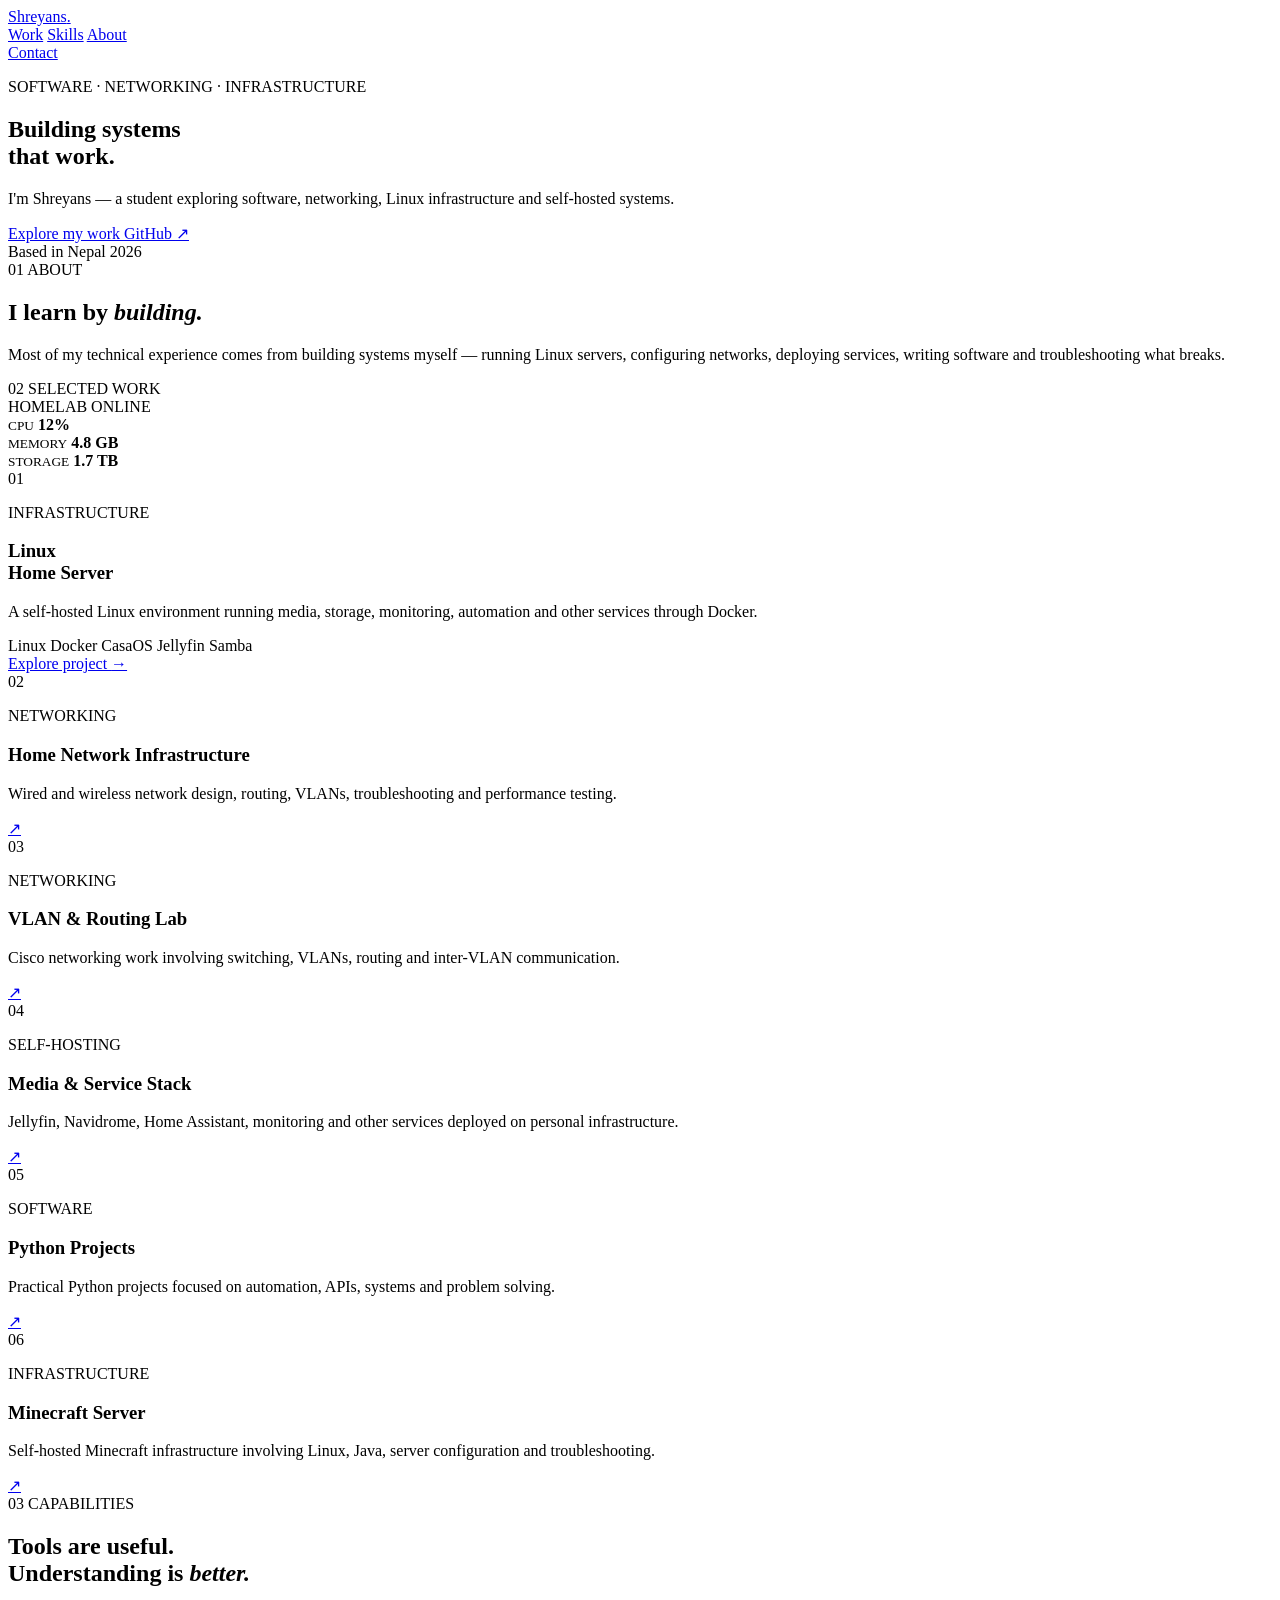
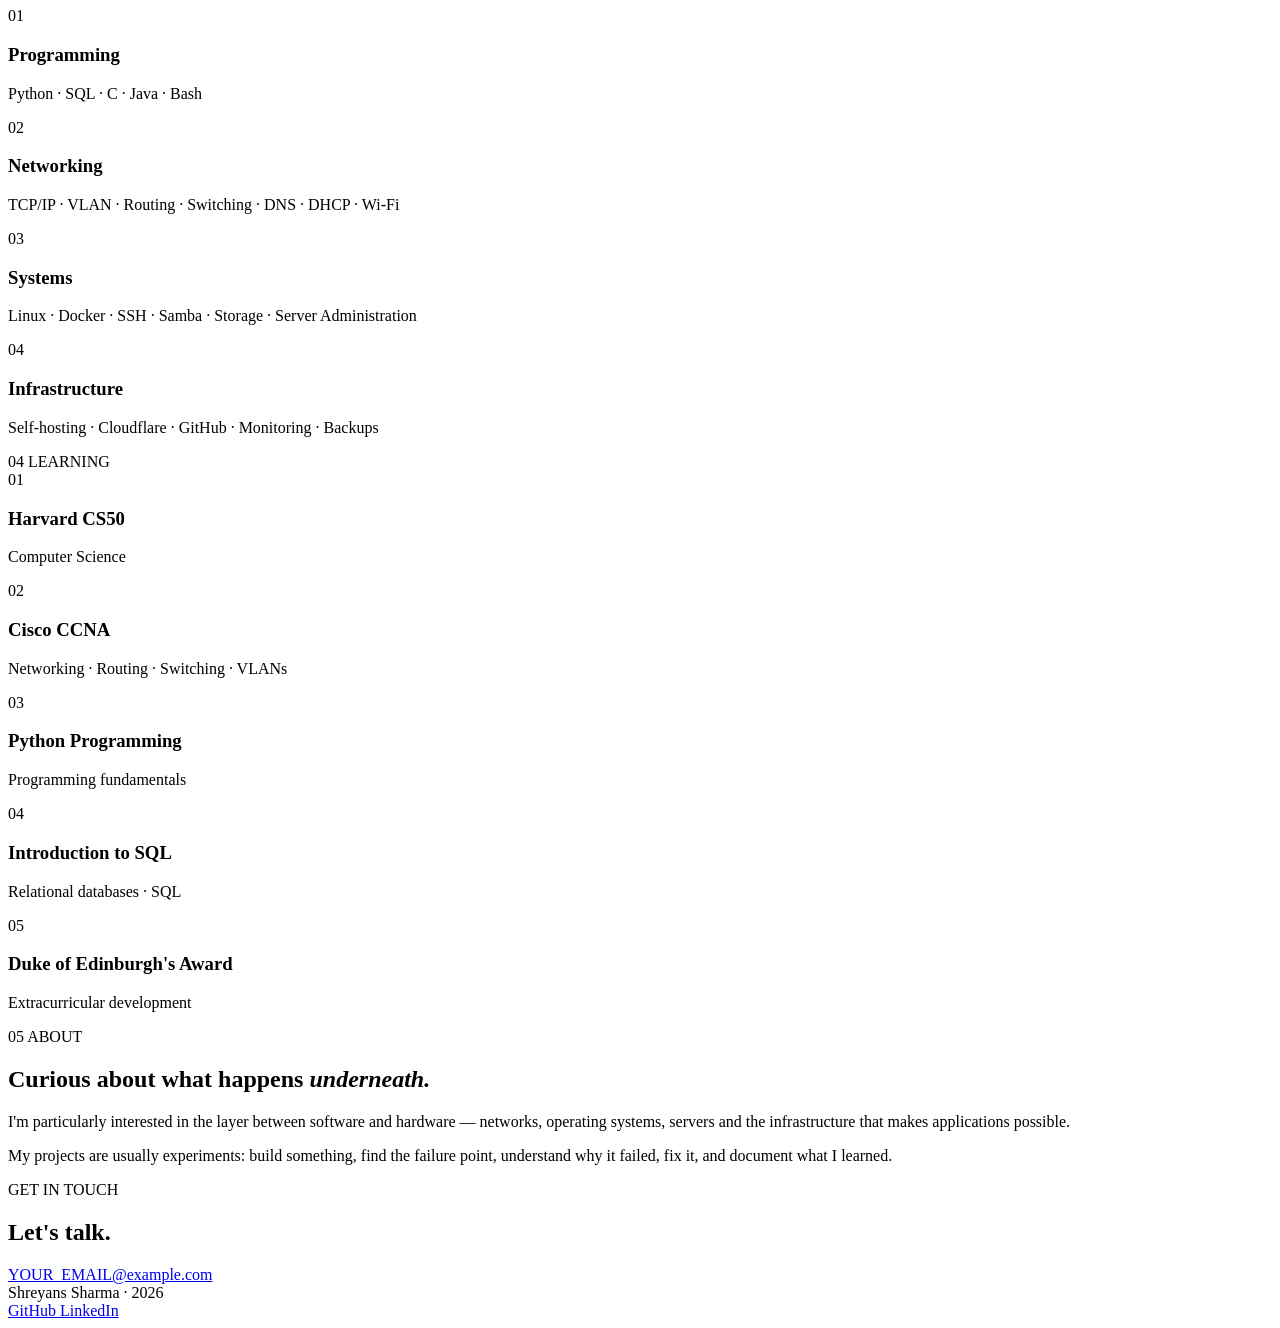
==== commit e55e72ee: "Refactor index.html for better structure and SEO Updated meta tags, title, and stylesheet link in in" ====
--- a/index.html
+++ b/index.html
@@ -1,96 +1,612 @@
 <!DOCTYPE html>
 <html lang="en">
 <head>
-  <meta charset="UTF-8" />
-  <meta name="viewport" content="width=device-width, initial-scale=1.0" />
-  <title>Shreyans | Portfolio</title>
-
-  <link rel="stylesheet" href="style.css?v=5">
-<!-- Be sure to include this before </body> -->
-<script src="carousel.js"></script>
-  <link href="https://fonts.googleapis.com/css2?family=Inter:wght@400;500;600;700&display=swap" rel="stylesheet">
-  <link rel="icon" href="images/logo.png" type="image/x-icon">
+    <meta charset="UTF-8">
+    <meta name="viewport" content="width=device-width, initial-scale=1">
+
+    <meta
+        name="description"
+        content="Shreyans Sharma — software, networking and infrastructure."
+    >
+
+    <title>Shreyans Sharma</title>
+
+    <link rel="stylesheet" href="css/style.css">
 </head>
+
 <body>
 
-  <!-- ================= HEADER ================= -->
-  <header class="header">
-    <div class="header-inner">
-
-      <!-- Navigation -->
-      <nav class="nav">
-        <a href="#projects">Projects</a>
-        <a href="#about">About</a>
-        <a href="#contact">Contact</a>
-      </nav>
-
-      <!-- Logo -->
-      <div class="logo-container">
-        <img class="logo" src="images/logo.png" alt="Shreyans Logo">
-      </div>
-
-    </div>
-  </header>
-
-  <!-- ================= HERO ================= -->
-  <section class="hero">
-    <h1>Shreyans</h1>
-    <p>
-      Student · SQL · Python · Data Analysis · Web Development
-    </p>
-  </section>
-
-  <!-- ================= PROJECTS ================= -->
-<!-- ...header, hero, etc above... -->
-<section class="projects" id="projects">
-  <h2>Projects</h2>
-  <div class="carousel-wrapper">
-    <button class="carousel-btn prev" onclick="scrollCarousel(-1)">&#8592;</button>
-    <div class="carousel" id="carousel">
-      <a href="projects/sql-csv-import.html" class="carousel-item card">
-        <span>SQL Healthcare Dashboard</span>
-      </a>
-      <a href="projects/data-analysis.html" class="carousel-item card">
-        <span>Data Analysis Tasks</span>
-      </a>
-      <a href="projects/flash-pagination.html" class="carousel-item card">
-        <span>Flask Data Viewer</span>
-      </a>
-      <a href="projects/python.html" class="carousel-item card">
-        <span>Grade 9 Python Programs</span>
-      </a>
-    </div>
-    <button class="carousel-btn next" onclick="scrollCarousel(1)">&#8594;</button>
-  </div>
-</section>
-<!-- ...rest of your HTML... -->
-
-
-
-  <!-- ================= ABOUT ================= -->
-  <section class="about" id="about">
-    <h2>About Me</h2>
-    <p>
-      I enjoy working with real-world data, building SQL databases,
-      analyzing hospital billing records, and turning datasets into
-      meaningful insights using Python and web technologies.
-    </p>
-  </section>
-
-  <!-- ================= CONTACT ================= -->
-  <section class="contact" id="contact">
-    <h2>Contact</h2>
-    <p>
-      GitHub:
-      <a href="https://github.com/ShreyansPNF" target="_blank">
-        github.com/ShreyansPNF
-      </a>
-    </p>
-  </section>
-
-  <footer class="footer">
-    <p>© 2026 Shreyans · Built with HTML, CSS & GitHub Pages</p>
-  </footer>
+    <!-- Floating material navigation -->
+    <header class="nav-shell">
+        <nav class="nav-material">
+
+            <a href="/" class="brand" aria-label="Home">
+                Shreyans<span>.</span>
+            </a>
+
+            <div class="nav-items">
+                <a href="#work">Work</a>
+                <a href="#skills">Skills</a>
+                <a href="#about">About</a>
+            </div>
+
+            <a href="#contact" class="nav-contact">
+                Contact
+            </a>
+
+        </nav>
+    </header>
+
+
+    <main>
+
+        <!-- HERO -->
+        <section class="hero">
+
+            <div class="hero-inner">
+
+                <p class="eyebrow">
+                    SOFTWARE · NETWORKING · INFRASTRUCTURE
+                </p>
+
+                <h1>
+                    Building systems<br>
+                    that <span>work.</span>
+                </h1>
+
+                <p class="hero-copy">
+                    I'm Shreyans — a student exploring software,
+                    networking, Linux infrastructure and
+                    self-hosted systems.
+                </p>
+
+                <div class="hero-actions">
+
+                    <a href="#work" class="button button-primary">
+                        Explore my work
+                    </a>
+
+                    <a
+                        href="https://github.com/"
+                        class="button button-secondary"
+                        target="_blank"
+                        rel="noopener"
+                    >
+                        GitHub
+                        <span>↗</span>
+                    </a>
+
+                </div>
+
+            </div>
+
+            <div class="hero-meta">
+                <span>Based in Nepal</span>
+                <span>2026</span>
+            </div>
+
+        </section>
+
+
+        <!-- INTRODUCTION -->
+        <section class="intro section">
+
+            <div class="section-label">
+                <span>01</span>
+                <span>ABOUT</span>
+            </div>
+
+            <div class="intro-content">
+
+                <h2>
+                    I learn by
+                    <em>building.</em>
+                </h2>
+
+                <p>
+                    Most of my technical experience comes from
+                    building systems myself — running Linux servers,
+                    configuring networks, deploying services,
+                    writing software and troubleshooting what breaks.
+                </p>
+
+            </div>
+
+        </section>
+
+
+        <!-- WORK -->
+        <section id="work" class="section work">
+
+            <div class="section-label">
+                <span>02</span>
+                <span>SELECTED WORK</span>
+            </div>
+
+
+            <!-- FEATURED PROJECT -->
+            <article class="project-feature">
+
+                <div class="project-visual server-visual">
+
+                    <div class="visual-grid"></div>
+
+                    <div class="server-interface">
+
+                        <div class="interface-top">
+                            <span>HOMELAB</span>
+                            <span class="status">
+                                <i></i> ONLINE
+                            </span>
+                        </div>
+
+                        <div class="interface-content">
+
+                            <div>
+                                <small>CPU</small>
+                                <strong>12%</strong>
+                            </div>
+
+                            <div>
+                                <small>MEMORY</small>
+                                <strong>4.8 GB</strong>
+                            </div>
+
+                            <div>
+                                <small>STORAGE</small>
+                                <strong>1.7 TB</strong>
+                            </div>
+
+                        </div>
+
+                    </div>
+
+                </div>
+
+
+                <div class="project-info">
+
+                    <div class="project-index">
+                        01
+                    </div>
+
+                    <p class="project-type">
+                        INFRASTRUCTURE
+                    </p>
+
+                    <h3>
+                        Linux<br>
+                        Home Server
+                    </h3>
+
+                    <p class="project-description">
+                        A self-hosted Linux environment running
+                        media, storage, monitoring, automation
+                        and other services through Docker.
+                    </p>
+
+                    <div class="project-tags">
+                        <span>Linux</span>
+                        <span>Docker</span>
+                        <span>CasaOS</span>
+                        <span>Jellyfin</span>
+                        <span>Samba</span>
+                    </div>
+
+                    <a href="#" class="text-link">
+                        Explore project
+                        <span>→</span>
+                    </a>
+
+                </div>
+
+            </article>
+
+
+            <!-- PROJECT GRID -->
+            <div class="project-list">
+
+
+                <article class="project-row">
+
+                    <div class="project-number">
+                        02
+                    </div>
+
+                    <div class="project-main">
+
+                        <div>
+                            <p class="project-type">
+                                NETWORKING
+                            </p>
+
+                            <h3>
+                                Home Network
+                                Infrastructure
+                            </h3>
+                        </div>
+
+                        <p>
+                            Wired and wireless network design,
+                            routing, VLANs, troubleshooting
+                            and performance testing.
+                        </p>
+
+                    </div>
+
+                    <a href="#" class="project-arrow">
+                        ↗
+                    </a>
+
+                </article>
+
+
+                <article class="project-row">
+
+                    <div class="project-number">
+                        03
+                    </div>
+
+                    <div class="project-main">
+
+                        <div>
+                            <p class="project-type">
+                                NETWORKING
+                            </p>
+
+                            <h3>
+                                VLAN & Routing Lab
+                            </h3>
+                        </div>
+
+                        <p>
+                            Cisco networking work involving
+                            switching, VLANs, routing and
+                            inter-VLAN communication.
+                        </p>
+
+                    </div>
+
+                    <a href="#" class="project-arrow">
+                        ↗
+                    </a>
+
+                </article>
+
+
+                <article class="project-row">
+
+                    <div class="project-number">
+                        04
+                    </div>
+
+                    <div class="project-main">
+
+                        <div>
+                            <p class="project-type">
+                                SELF-HOSTING
+                            </p>
+
+                            <h3>
+                                Media & Service Stack
+                            </h3>
+                        </div>
+
+                        <p>
+                            Jellyfin, Navidrome, Home Assistant,
+                            monitoring and other services
+                            deployed on personal infrastructure.
+                        </p>
+
+                    </div>
+
+                    <a href="#" class="project-arrow">
+                        ↗
+                    </a>
+
+                </article>
+
+
+                <article class="project-row">
+
+                    <div class="project-number">
+                        05
+                    </div>
+
+                    <div class="project-main">
+
+                        <div>
+                            <p class="project-type">
+                                SOFTWARE
+                            </p>
+
+                            <h3>
+                                Python Projects
+                            </h3>
+                        </div>
+
+                        <p>
+                            Practical Python projects focused
+                            on automation, APIs, systems and
+                            problem solving.
+                        </p>
+
+                    </div>
+
+                    <a href="#" class="project-arrow">
+                        ↗
+                    </a>
+
+                </article>
+
+
+                <article class="project-row">
+
+                    <div class="project-number">
+                        06
+                    </div>
+
+                    <div class="project-main">
+
+                        <div>
+                            <p class="project-type">
+                                INFRASTRUCTURE
+                            </p>
+
+                            <h3>
+                                Minecraft Server
+                            </h3>
+                        </div>
+
+                        <p>
+                            Self-hosted Minecraft infrastructure
+                            involving Linux, Java, server
+                            configuration and troubleshooting.
+                        </p>
+
+                    </div>
+
+                    <a href="#" class="project-arrow">
+                        ↗
+                    </a>
+
+                </article>
+
+            </div>
+
+        </section>
+
+
+        <!-- SKILLS -->
+        <section id="skills" class="section skills">
+
+            <div class="section-label">
+                <span>03</span>
+                <span>CAPABILITIES</span>
+            </div>
+
+            <div class="skills-layout">
+
+                <h2>
+                    Tools are useful.<br>
+                    Understanding is <em>better.</em>
+                </h2>
+
+
+                <div class="skill-groups">
+
+                    <div class="skill-group">
+                        <span>01</span>
+
+                        <div>
+                            <h3>Programming</h3>
+
+                            <p>
+                                Python · SQL · C · Java · Bash
+                            </p>
+                        </div>
+                    </div>
+
+
+                    <div class="skill-group">
+                        <span>02</span>
+
+                        <div>
+                            <h3>Networking</h3>
+
+                            <p>
+                                TCP/IP · VLAN · Routing ·
+                                Switching · DNS · DHCP · Wi-Fi
+                            </p>
+                        </div>
+                    </div>
+
+
+                    <div class="skill-group">
+                        <span>03</span>
+
+                        <div>
+                            <h3>Systems</h3>
+
+                            <p>
+                                Linux · Docker · SSH · Samba ·
+                                Storage · Server Administration
+                            </p>
+                        </div>
+                    </div>
+
+
+                    <div class="skill-group">
+                        <span>04</span>
+
+                        <div>
+                            <h3>Infrastructure</h3>
+
+                            <p>
+                                Self-hosting · Cloudflare ·
+                                GitHub · Monitoring · Backups
+                            </p>
+                        </div>
+                    </div>
+
+                </div>
+
+            </div>
+
+        </section>
+
+
+        <!-- EDUCATION -->
+        <section class="section education">
+
+            <div class="section-label">
+                <span>04</span>
+                <span>LEARNING</span>
+            </div>
+
+            <div class="education-list">
+
+                <div class="education-item">
+                    <span>01</span>
+
+                    <div>
+                        <h3>Harvard CS50</h3>
+                        <p>
+                            Computer Science
+                        </p>
+                    </div>
+                </div>
+
+
+                <div class="education-item">
+                    <span>02</span>
+
+                    <div>
+                        <h3>Cisco CCNA</h3>
+                        <p>
+                            Networking · Routing · Switching · VLANs
+                        </p>
+                    </div>
+                </div>
+
+
+                <div class="education-item">
+                    <span>03</span>
+
+                    <div>
+                        <h3>Python Programming</h3>
+                        <p>
+                            Programming fundamentals
+                        </p>
+                    </div>
+                </div>
+
+
+                <div class="education-item">
+                    <span>04</span>
+
+                    <div>
+                        <h3>Introduction to SQL</h3>
+                        <p>
+                            Relational databases · SQL
+                        </p>
+                    </div>
+                </div>
+
+
+                <div class="education-item">
+                    <span>05</span>
+
+                    <div>
+                        <h3>Duke of Edinburgh's Award</h3>
+                        <p>
+                            Extracurricular development
+                        </p>
+                    </div>
+                </div>
+
+            </div>
+
+        </section>
+
+
+        <!-- ABOUT -->
+        <section id="about" class="section about">
+
+            <div class="section-label">
+                <span>05</span>
+                <span>ABOUT</span>
+            </div>
+
+            <div class="about-content">
+
+                <h2>
+                    Curious about what happens
+                    <em>underneath.</em>
+                </h2>
+
+                <p>
+                    I'm particularly interested in the layer
+                    between software and hardware — networks,
+                    operating systems, servers and the infrastructure
+                    that makes applications possible.
+                </p>
+
+                <p>
+                    My projects are usually experiments:
+                    build something, find the failure point,
+                    understand why it failed, fix it,
+                    and document what I learned.
+                </p>
+
+            </div>
+
+        </section>
+
+
+        <!-- CONTACT -->
+        <section id="contact" class="contact">
+
+            <p class="eyebrow">
+                GET IN TOUCH
+            </p>
+
+            <h2>
+                Let's talk.
+            </h2>
+
+            <a href="mailto:YOUR_EMAIL@example.com"
+               class="contact-email">
+                YOUR_EMAIL@example.com
+            </a>
+
+        </section>
+
+    </main>
+
+
+    <footer>
+
+        <span>
+            Shreyans Sharma · 2026
+        </span>
+
+        <div>
+            <a href="https://github.com/"
+               target="_blank"
+               rel="noopener">
+                GitHub
+            </a>
+
+            <a href="#">
+                LinkedIn
+            </a>
+        </div>
+
+    </footer>
+
+
+    <script type="module" src="js/main.js"></script>
 
 </body>
 </html>
